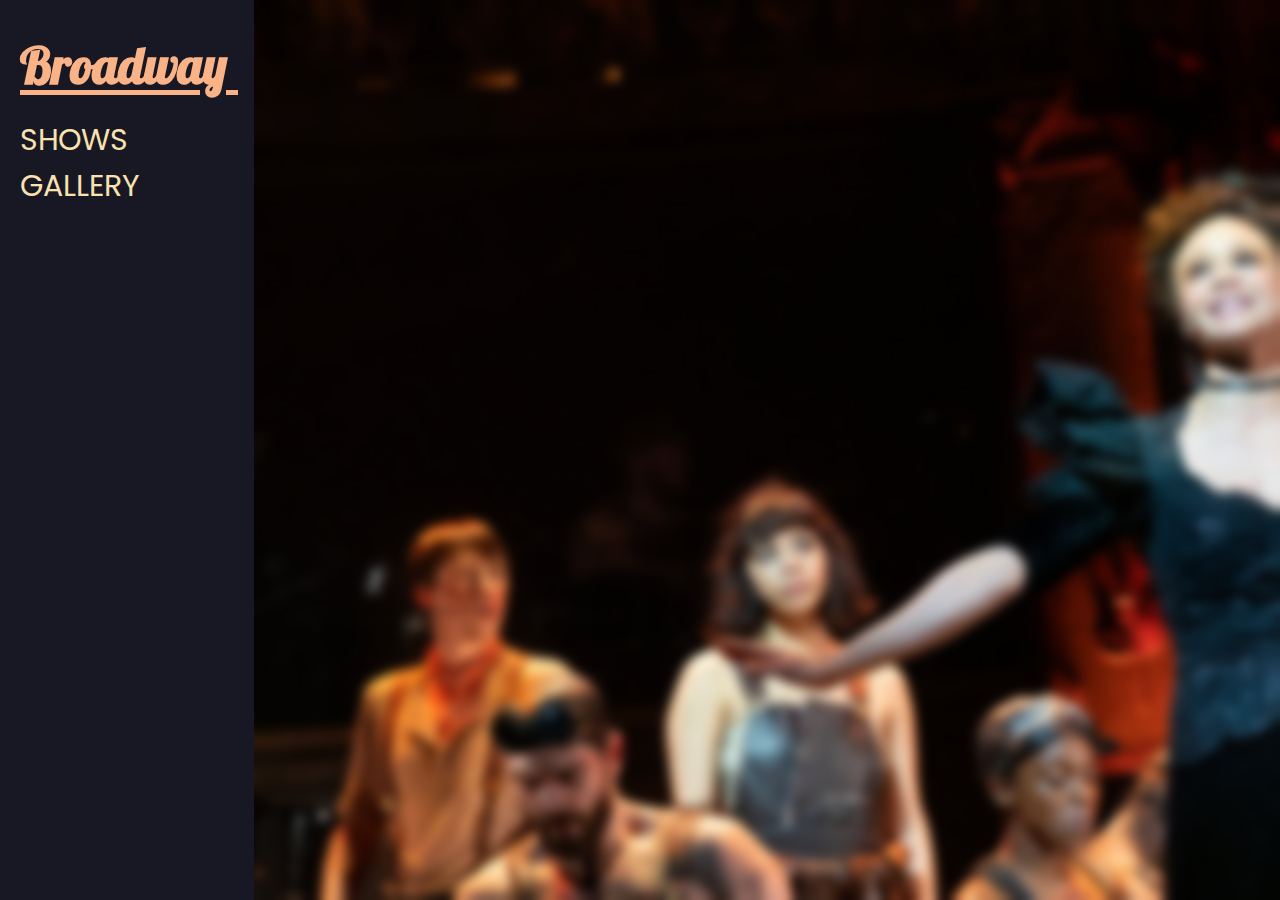
==== site/index.html @ d0e2b02f "feat: proto (1)" ====
<!DOCTYPE html>
    <head>
        <!-- External CSS -->
        <link rel="stylesheet" href="static/style.css">
        <link href="https://fonts.googleapis.com/css2?family=Lobster&family=Poppins:wght@300&display=swap" rel="stylesheet">

        <!-- Responsiveness -->
        <meta charset="utf-8">
        <meta name="viewport" content="width=device-width, initial-scale=1">

        <!-- End -->

 
        <title>
            Broadway!
        </title>

    </head>

    <body class="flex-container">
        <div class="navbar flex-container">
            <h1 class="title">
                Broadway&nbsp;
            </h1>
            <div class="nav-links">
                <a href="./shows"> SHOWS </a> <br>
                <a href="./gallery"> GALLERY </a> <br>
            </div>
        </div>
        <div class="body flex-container">
            <div>
                <h2 class="text-center">
                </h2>
            </div>
        </div>    
    </body>
</html>
---- site/static/style.css ----
/* Palette */
@import url("./palette.css");


/* General */
html, body {
    height: 100%;
}

html body {
    background-color: var(--ctp-mocha-crust);
    font-family: 'Poppins';
    font-size: 30px;
    background-image: url("images/hadestown.jpg");
    backdrop-filter: blur(6px);
    margin: 0px;
    color: var(--ctp-latte-peach)
}

body.flex-container {
    display: flex;
    height: 100%;
    flex-direction: row;
    gap: 30px;
}

div.body.flex-container {
    width: 100%;
}

/* Headers */

.title {
    font-family: 'Lobster';
    color: var(--ctp-mocha-peach);
    font-size: 50px;
    text-decoration: underline;
    text-underline-offset: 6px;
    margin-bottom: 20px;
}

h2 {
    font-family: 'Poppins';
    font-size: 50px;
    color: var(--ctp-mocha-text);
}

/* Navbar */

div.navbar.flex-container {
    padding-left: 20px;
    height: 100%;
    width: 300px;
    color: var(--ctp-mocha-mantle);
    background-color: var(--ctp-mocha-mantle);
    display: flex;
    flex-direction: column;
}

div.navbar div.nav-links a {
    justify-content: left;
    color: var(--ctp-mocha-yellow);
    text-decoration: none;
}

div.navbar div.nav-links a:hover {
    color: var(--ctp-mocha-red);
}

/* Positional Utilities */

html > .text-left {
    text-align: left;
}

html > .text-center {
    text-align: center;
}
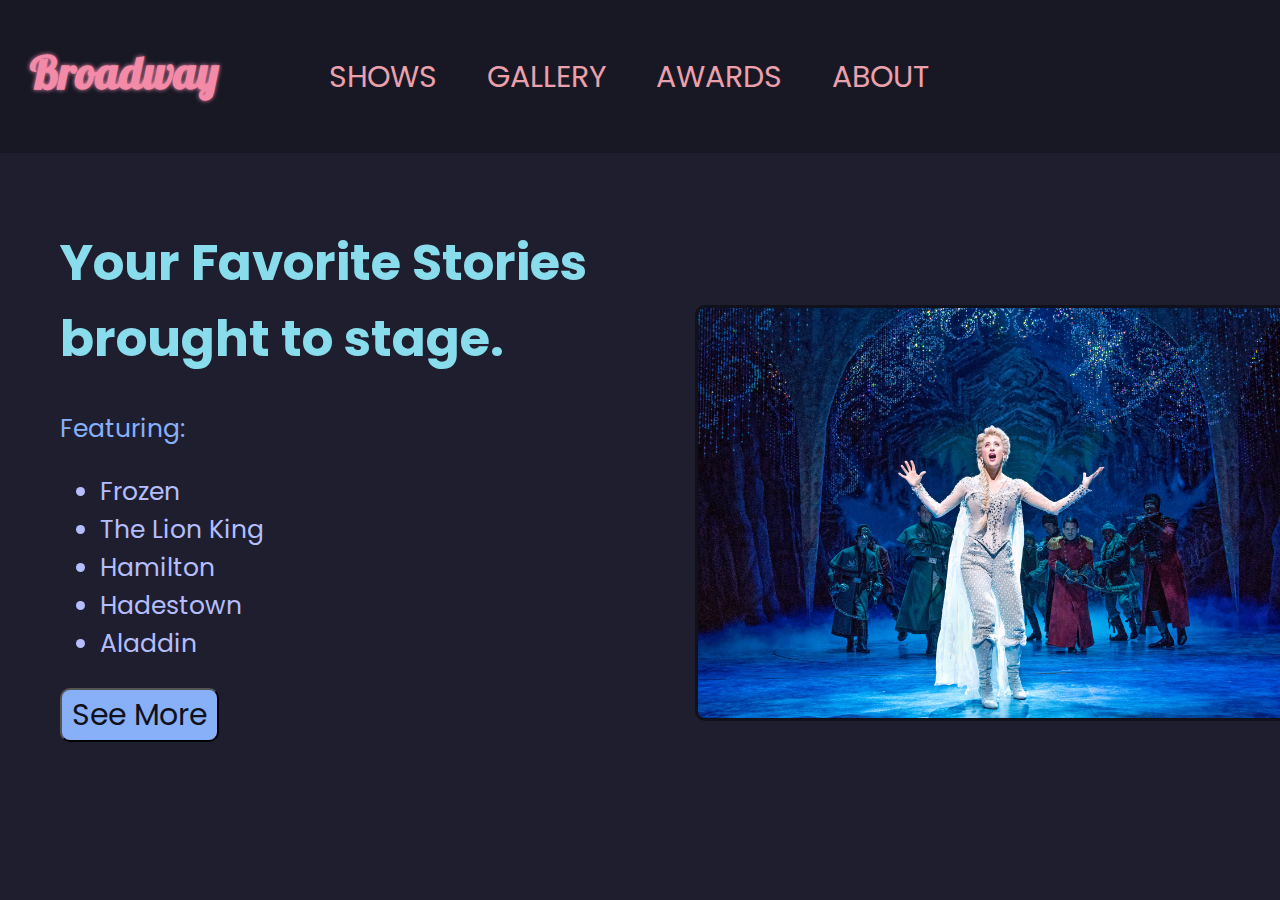
==== commit 3eece5be: "feat: redesign home and shows page" ====
--- a/site/index.html
+++ b/site/index.html
@@ -12,26 +12,79 @@
 
  
         <title>
-            Broadway!
+            Broadway | Home
         </title>
+
+        <style>
+            
+            #content {
+                padding: 0 0 0 60px;
+                height: 80vh;
+                gap: 50px;
+            }
+
+            .col {
+                float: left;
+                width: 50%;
+            }
+
+            #home-image {
+                max-width: 100%; 
+                height: auto;
+                object-fit: contain;
+                border-radius: 10px 0 0 10px;
+                border: 3px solid var(--ctp-mocha-crust);
+                border-right: 0;
+            }
+
+            button {
+                background-color: var(--ctp-mocha-blue);
+                color: var(--ctp-mocha-crust);
+            }
+
+        </style>
 
     </head>
 
-    <body class="flex-container">
-        <div class="navbar flex-container">
-            <h1 class="title">
-                Broadway&nbsp;
+    <body>
+
+        <navbar>
+            <h1>
+                <a href="./index.html" class="title glow">Broadway&nbsp;</a>
             </h1>
+
             <div class="nav-links">
-                <a href="./shows"> SHOWS </a> <br>
-                <a href="./gallery"> GALLERY </a> <br>
+                <a href="./shows.html">SHOWS</a>
+                <a href="./gallery.html">GALLERY</a>
+                <a href="./awards.html">AWARDS</a>
+                <a href="./about.html">ABOUT</a>
             </div>
-        </div>
-        <div class="body flex-container">
-            <div>
-                <h2 class="text-center">
-                </h2>
+        </navbar>
+
+        <div class="container-fluid row fade-in" id="content">
+            <div class="col">
+                <br>
+                <h1>
+                    Your Favorite Stories <br>
+                    brought to stage.
+                </h1>
+                Featuring:
+                <ul>
+                    <li>Frozen</li>
+                    <li>The Lion King</li>
+                    <li>Hamilton</li>
+                    <li>Hadestown</li>
+                    <li>Aladdin</li>
+                </ul>
+                <a href="./shows.html">
+                    <button>
+                        See More
+                    </button>
+                </a>
             </div>
-        </div>    
+            <div class="col justify-center">
+                <img src="./static/images/frozen.jpg" id="home-image"> 
+            </div>
+        </div>        
     </body>
 </html>--- a/site/static/style.css
+++ b/site/static/style.css
@@ -4,77 +4,158 @@
 
 
 /* General */
+
 html, body {
-    height: 100%;
+    height: 100vh;
+    margin: 0;
+    
 }
 
-html body {
-    background-color: var(--ctp-mocha-crust);
+
+body {
+    background-color: var(--ctp-mocha-base);
     font-family: 'Poppins';
-    font-size: 30px;
-    background-image: url("images/hadestown.jpg");
-    backdrop-filter: blur(6px);
-    margin: 0px;
-    color: var(--ctp-latte-peach)
+    font-size: 25px;
+    color: var(--ctp-mocha-blue);
+    overflow: hidden;
 }
 
-body.flex-container {
+/* Navigation Bar */
+
+navbar {
+    background-color: var(--ctp-mocha-mantle);
+    flex-direction: row;
     display: flex;
-    height: 100%;
-    flex-direction: row;
-    gap: 30px;
+    padding: 0px 30px 10px 30px;
+    align-items: center;
+    gap: 100px;
 }
 
-div.body.flex-container {
-    width: 100%;
+navbar > h1 > a {
+    font-size: 45px;
+    text-decoration: none;
+
 }
 
-/* Headers */
-
-.title {
-    font-family: 'Lobster';
-    color: var(--ctp-mocha-peach);
-    font-size: 50px;
-    text-decoration: underline;
-    text-underline-offset: 6px;
-    margin-bottom: 20px;
+navbar > div.nav-links {
+    padding-top: 10px;
+    gap: 50px;
+    display: flex;
+    flex-direction: row;
 }
 
-h2 {
-    font-family: 'Poppins';
-    font-size: 50px;
-    color: var(--ctp-mocha-text);
+navbar > div.nav-links a {
+    text-decoration: none;
+    color: var(--ctp-mocha-maroon);
+    font-size: 30px;
 }
 
-/* Navbar */
+navbar > div.nav-links a:hover {
+    text-shadow: 0 0 8px;
+    color: var(--ctp-mocha-sapphire)
+}
+ /* Flexbox */
 
-div.navbar.flex-container {
-    padding-left: 20px;
-    height: 100%;
-    width: 300px;
-    color: var(--ctp-mocha-mantle);
-    background-color: var(--ctp-mocha-mantle);
+.container-fluid {
+    display: flex;
+}
+
+.row {
+    display: flex;
+    flex-direction: row;
+}
+
+.col {
     display: flex;
     flex-direction: column;
 }
 
-div.navbar div.nav-links a {
-    justify-content: left;
-    color: var(--ctp-mocha-yellow);
-    text-decoration: none;
+.justify-center {
+    justify-content: center;
 }
 
-div.navbar div.nav-links a:hover {
+.justify-left {
+    justify-content: left;
+}
+
+.align-center {
+    align-items: center;
+}
+
+.flex-wrap {
+    flex-wrap: wrap;
+}
+
+
+/* Utilities */
+
+button {
+    font-family: 'Poppins';
+    font-size: 30px;
+    border-radius: 10px;
+    padding: 2px 10px 2px 10px;
+}
+
+button:hover {
+    background-color: var(--ctp-mocha-pink);
+    transform: scale(110%);
+}
+
+h1 {
+    color: var(--ctp-mocha-sky)
+}
+
+ul > li {
+    color: var(--ctp-mocha-lavender);
+}
+
+img {
+    max-width: 100%; 
+    height: auto;
+    object-fit: contain;
+}
+
+.text-center {
+    text-align: center;
+}
+
+.title {
+    font-family: 'Lobster';
     color: var(--ctp-mocha-red);
 }
 
-/* Positional Utilities */
-
-html > .text-left {
-    text-align: left;
+.active {
+    color: var(--ctp-mocha-sapphire) !important;
+    text-shadow: 0 0 10px;
 }
 
-html > .text-center {
-    text-align: center;
+.glow {
+    text-shadow: 0 0 4px;
 }
 
+/* Animations */
+
+@keyframes animate-fade-in {
+    0% { opacity: 0; }
+    100% { opacity: 1; }
+  }
+
+.fade-in {
+    animation: animate-fade-in 3s;
+}
+
+@keyframes animate-slide-in {
+    from {
+      margin-left: 100%;
+      width: 300%;
+    }
+  
+    to {
+      margin-left: 0%;
+      width: 100%;
+    }
+}
+
+.slide-in {
+    animation: animate-slide-in 3s;
+}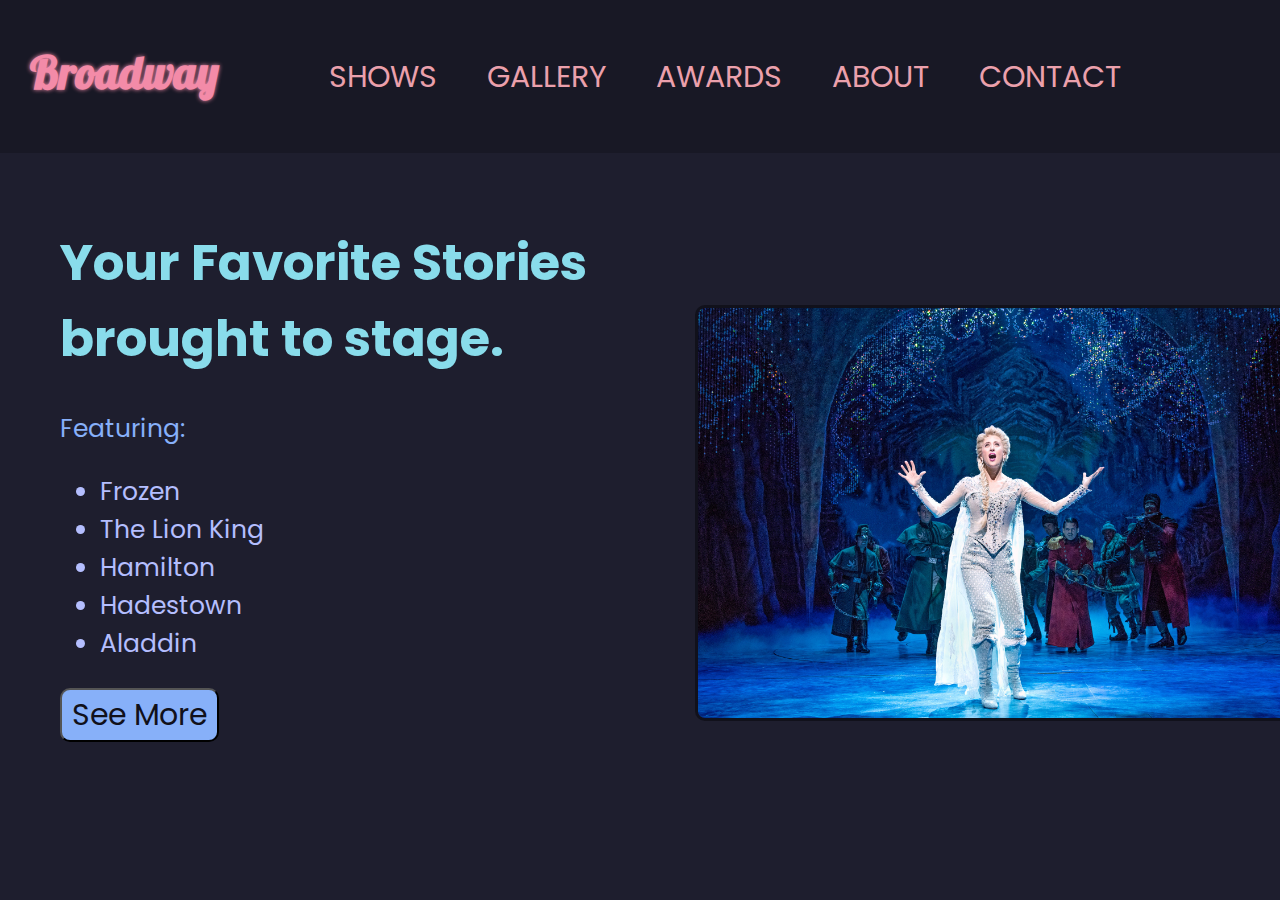
==== commit c456b404: "feat: add Contacts page" ====
--- a/site/index.html
+++ b/site/index.html
@@ -58,6 +58,7 @@
                 <a href="./gallery.html">GALLERY</a>
                 <a href="./awards.html">AWARDS</a>
                 <a href="./about.html">ABOUT</a>
+                <a href="./contact.html">CONTACT</a>
             </div>
         </navbar>
 
--- a/site/static/style.css
+++ b/site/static/style.css
@@ -138,7 +138,7 @@
 @keyframes animate-fade-in {
     0% { opacity: 0; }
     100% { opacity: 1; }
-  }
+}
 
 .fade-in {
     animation: animate-fade-in 3s;
@@ -158,4 +158,4 @@
 
 .slide-in {
     animation: animate-slide-in 3s;
-}+}
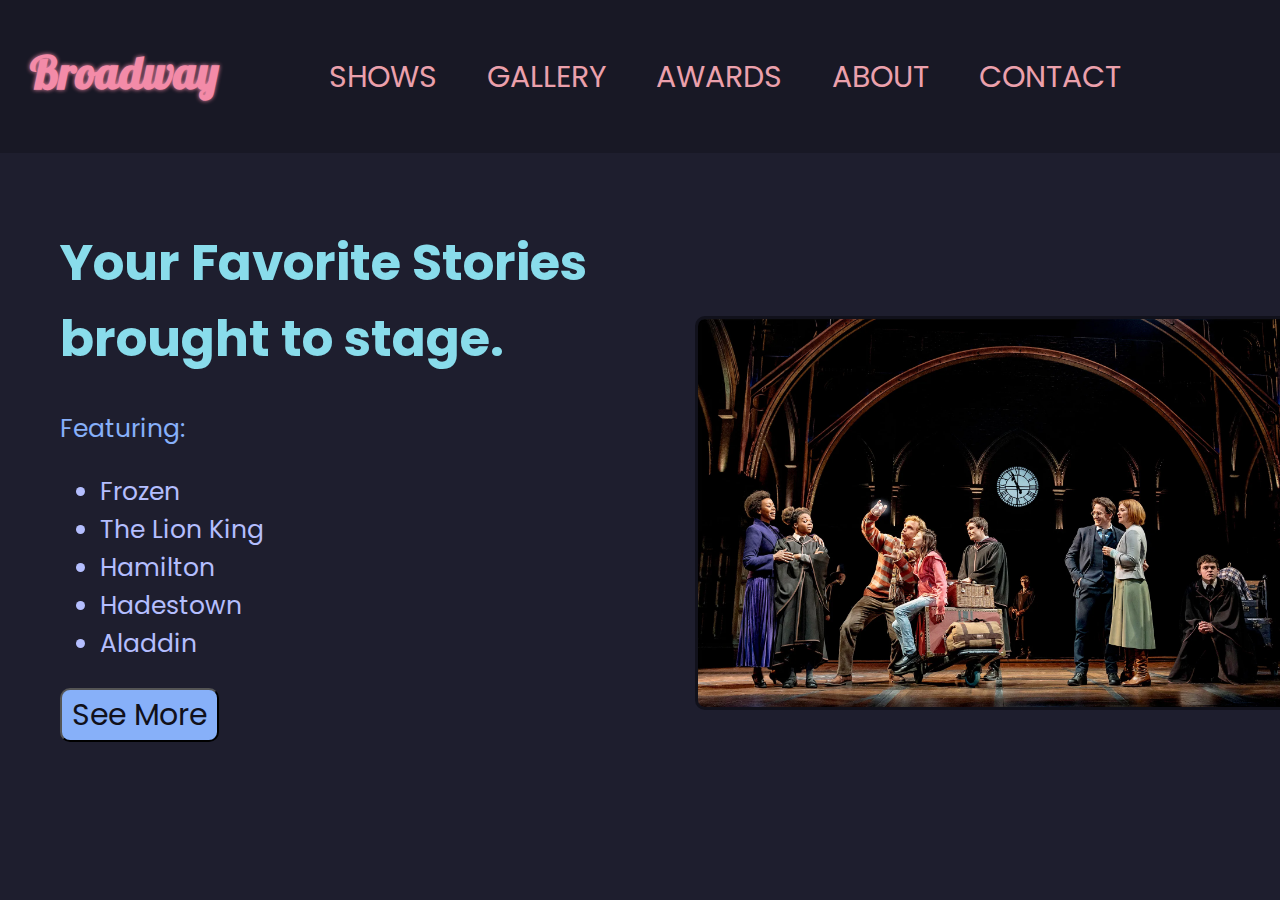
==== commit c228030e: "fix: make cards smaller to avoid bottom overflow" ====
--- a/site/index.html
+++ b/site/index.html
@@ -83,9 +83,29 @@
                     </button>
                 </a>
             </div>
-            <div class="col justify-center">
-                <img src="./static/images/frozen.jpg" id="home-image"> 
+            <div class="col justify-center" id="image-container">
+                <img id="home-image" class="fade-in"> 
             </div>
-        </div>        
+        </div> 
+        
+        <script>
+            const static = "./static/images/"
+            var images = ['aladdin.jpg', 'cursedchild.jpg', 'frozen.jpg', 'hadestown.jpg', 'hamilton.jpg', 'lionking.jpg', 'wicked.jpg'];
+            cursor = 0;
+
+            function swapImage () {
+                let index = cursor + 1
+                if (index == images.length) {
+                    index = 0;
+                }
+                let image = document.getElementById("home-image");
+                image.remove(); // Remove element from DOM
+                document.getElementById("image-container").appendChild(image); // Add it back to trigger the CSS keyframes
+                image.setAttribute("src", static+images[index]);
+                cursor = index;
+            }
+            swapImage(); // set initial image
+            setInterval("swapImage();", 5000);
+        </script>
     </body>
 </html>